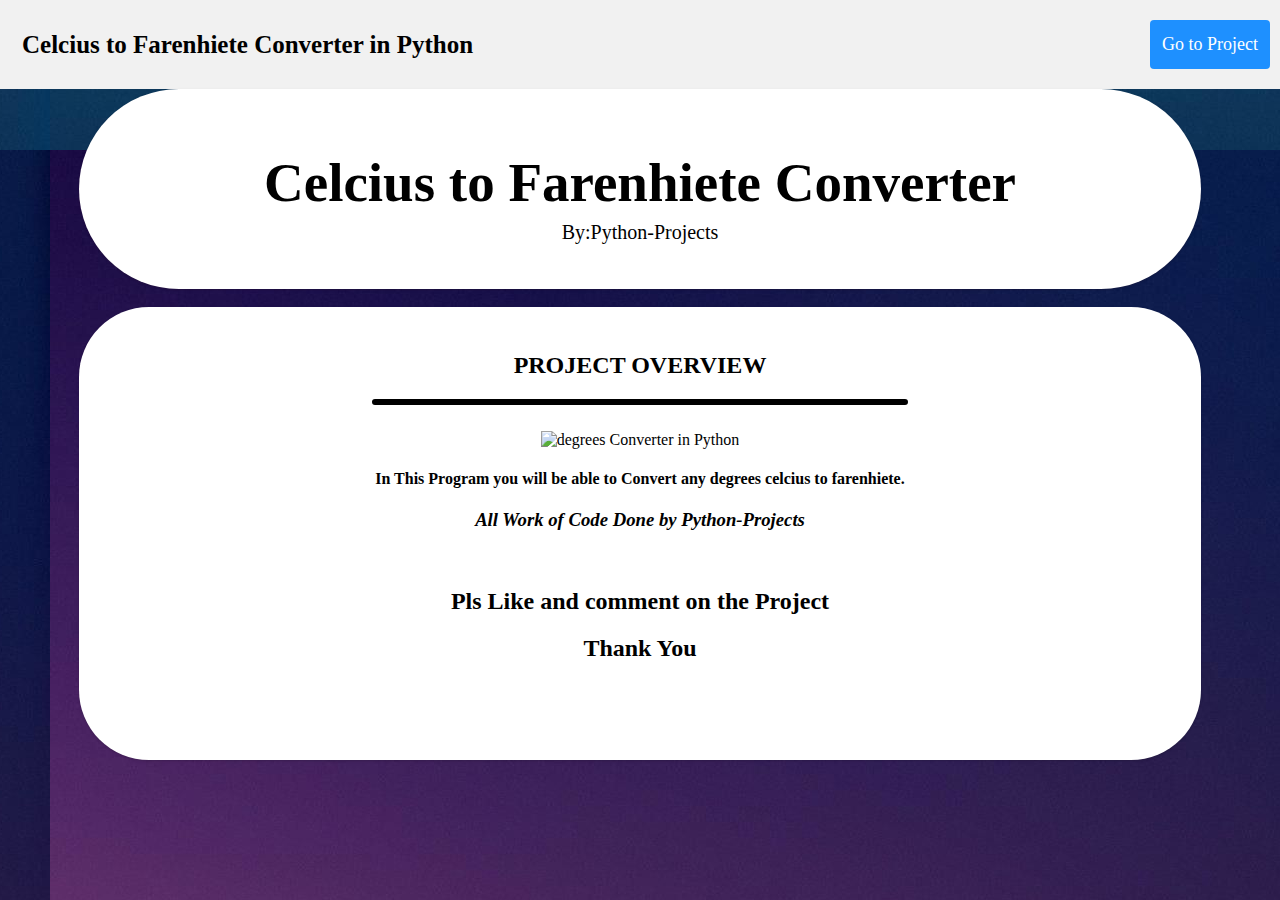
==== Celcius to Farenhiete.html @ 78a2de9d "Files for Python-Projects" ====
<!DOCTYPE html>
<html>
  
  <head>
    <meta charset="utf-8">
    <meta name="viewport" content="width=device-width, initial-scale=1.0">
    <title>Celcius to Farenhiete Converter</title>
    <link href="styleforGeussingGame.css" rel="stylesheet" type="text/css" />
    <link href="header1.css" rel="stylesheet" type="text/css" />
    <link href="scrollbar1.css" rel="stylesheet" type="text/css" />
    <link rel="icon" type="image/png" href="Icon.png">
    <meta name="keywords" content="Celcius to Farenhiete Converter,C0dingFlip,html,Replit,Python,Project on Python">
    <meta name="description" content=" Project as a Journalist on Replit.com">
	  <meta name="author" content="C0dingFlip">
  </head>
  <!--Start of Tawk.to Script-->
<script type="text/javascript">
var Tawk_API=Tawk_API||{}, Tawk_LoadStart=new Date();
(function(){
var s1=document.createElement("script"),s0=document.getElementsByTagName("script")[0];
s1.async=true;
s1.src='https://embed.tawk.to/61af210c80b2296cfdd07b99/1fma1i6eq';
s1.charset='UTF-8';
s1.setAttribute('crossorigin','*');
s0.parentNode.insertBefore(s1,s0);
})();
</script>
<!--End of Tawk.to Script-->
    <div class="header">
        <a href="index.html" class="logo">Celcius to Farenhiete Converter in Python</a>
            <div class="header-right">
                <a class="active" href="Celcius to Farenhiete project1.html">Go to Project</a>
            </div>
    </div>
  <body align="center">
    <div id="title">
      <h1>Celcius to Farenhiete Converter</h1>
      <p>By:Python-Projects</p>
    </div>
    <br>
    <div id="content">
      <h2>PROJECT OVERVIEW</h2>
      <hr>
      <br>
      <img src = "`Converter.JPG" alt="degrees Converter in Python"></img>
      <h4>In This Program you will be able to Convert any degrees celcius to farenhiete.
      </h4>
    <h3><i>All Work of Code Done by Python-Projects</i></h3>
    <br>
    <h2>Pls Like and comment on the Project</h2>
    <h2>Thank You</h2>
    <br>
    <br>
    <br>
  </body>
</html>
---- styleforGeussingGame.css ----
@import url('https://fonts.googleapis.com/css2?family=Fredoka+One&display=swap');

*{
  font-family: 'Sans-serif';
}
img {
  width: 100%;
  height: auto;
}

body{
  background-image: url("python-background test.jpg");
  background-position: 50px 150px;
}

#title{
  background: white;
  border-radius: 100px;
  width: calc(90% - 30px);
  margin: 0 auto;
  padding: 25px;
  box-shadow: rgba(70, 13, 13, 0.1) 0px 1px 3px 0px, rgba(0, 0, 0, 0.06) 0px 1px 2px 0px;
}

#title h1{
  font-size: 55px;
}

#title p{
  font-size: 20px;
}

body h1 + p { margin-top: -30px; }

#content{
  border-radius: 70px;
  background: white;
  width: calc(90% - 30px);
  padding: 25px;
  box-shadow: rgba(0, 0, 0, 0.1) 0px 1px 3px 0px, rgba(0, 0, 0, 0.06) 0px 1px 2px 0px;
  margin: 0 auto;
}

hr{
  width: 50%;
  border: 3px solid black;
  border-radius: 6px;
  background: black;
}

ul{
  text-align: center;
}

a{
  color: black;
  text-decoration: none;
}

a:hover{
  text-decoration: underline;
  cursor: pointer;
}

.textsmall{
  width: 500px;
  margin: 0 auto;
}

body {font-family: Arial, Helvetica, sans-serif;}

/* The Modal (background) */
.modal {
  display: none; /* Hidden by default */
  position: fixed; /* Stay in place */
  z-index: 1; /* Sit on top */
  padding-top: 100px; /* Location of the box */
  left: 0;
  top: 0;
  width: 100%; /* Full width */
  height: 100%; /* Full height */
  overflow: auto; /* Enable scroll if needed */
  background-color: rgb(0,0,0); /* Fallback color */
  background-color: rgba(0,0,0,0.4); /* Black w/ opacity */
}

/* Modal Content */
.modal-content {
  background-color: #fefefe;
  margin: auto;
  padding: 20px;
  border: 1px solid #888;
  width: 80%;
}

/* The Close Button */
.close {
  color: #aaaaaa;
  float: right;
  font-size: 28px;
  font-weight: bold;
}

.close:hover,
.close:focus {
  color: #000;
  text-decoration: none;
  cursor: pointer;
}
---- header1.css ----
* {box-sizing: border-box;}

body { 
  margin: 0;
  font-family: Arial, Helvetica, sans-serif;
}

.header {
  overflow: hidden;
  background-color: #f1f1f1;
  padding: 20px 10px;
}

.header a {
  float: left;
  color: black;
  text-align: center;
  padding: 12px;
  text-decoration: none;
  font-size: 18px; 
  line-height: 25px;
  border-radius: 4px;
}

.header a.logo {
  font-size: 25px;
  font-weight: bold;
}

.header a:hover {
  background-color: #ddd;
  color: black;
}

.header a.active {
  background-color: dodgerblue;
  color: white;
}

.header-right {
  float: right;
}

@media screen and (max-width: 100px) {
  .header a {
    float: right;
    display: block;
    text-align: left;
  }
  
  .header-right {
    float: none;
  }
}
---- scrollbar1.css ----
/* width */
::-webkit-scrollbar {
  width: 20px;
}

/* Track */
::-webkit-scrollbar-track {
  box-shadow: inset 0 0 5px grey; 
  border-radius: 10px;
}
 
/* Handle */
::-webkit-scrollbar-thumb {
  background: red; 
  border-radius: 10px;
}

/* Handle on hover */
::-webkit-scrollbar-thumb:hover {
  background: #b30000; 
}
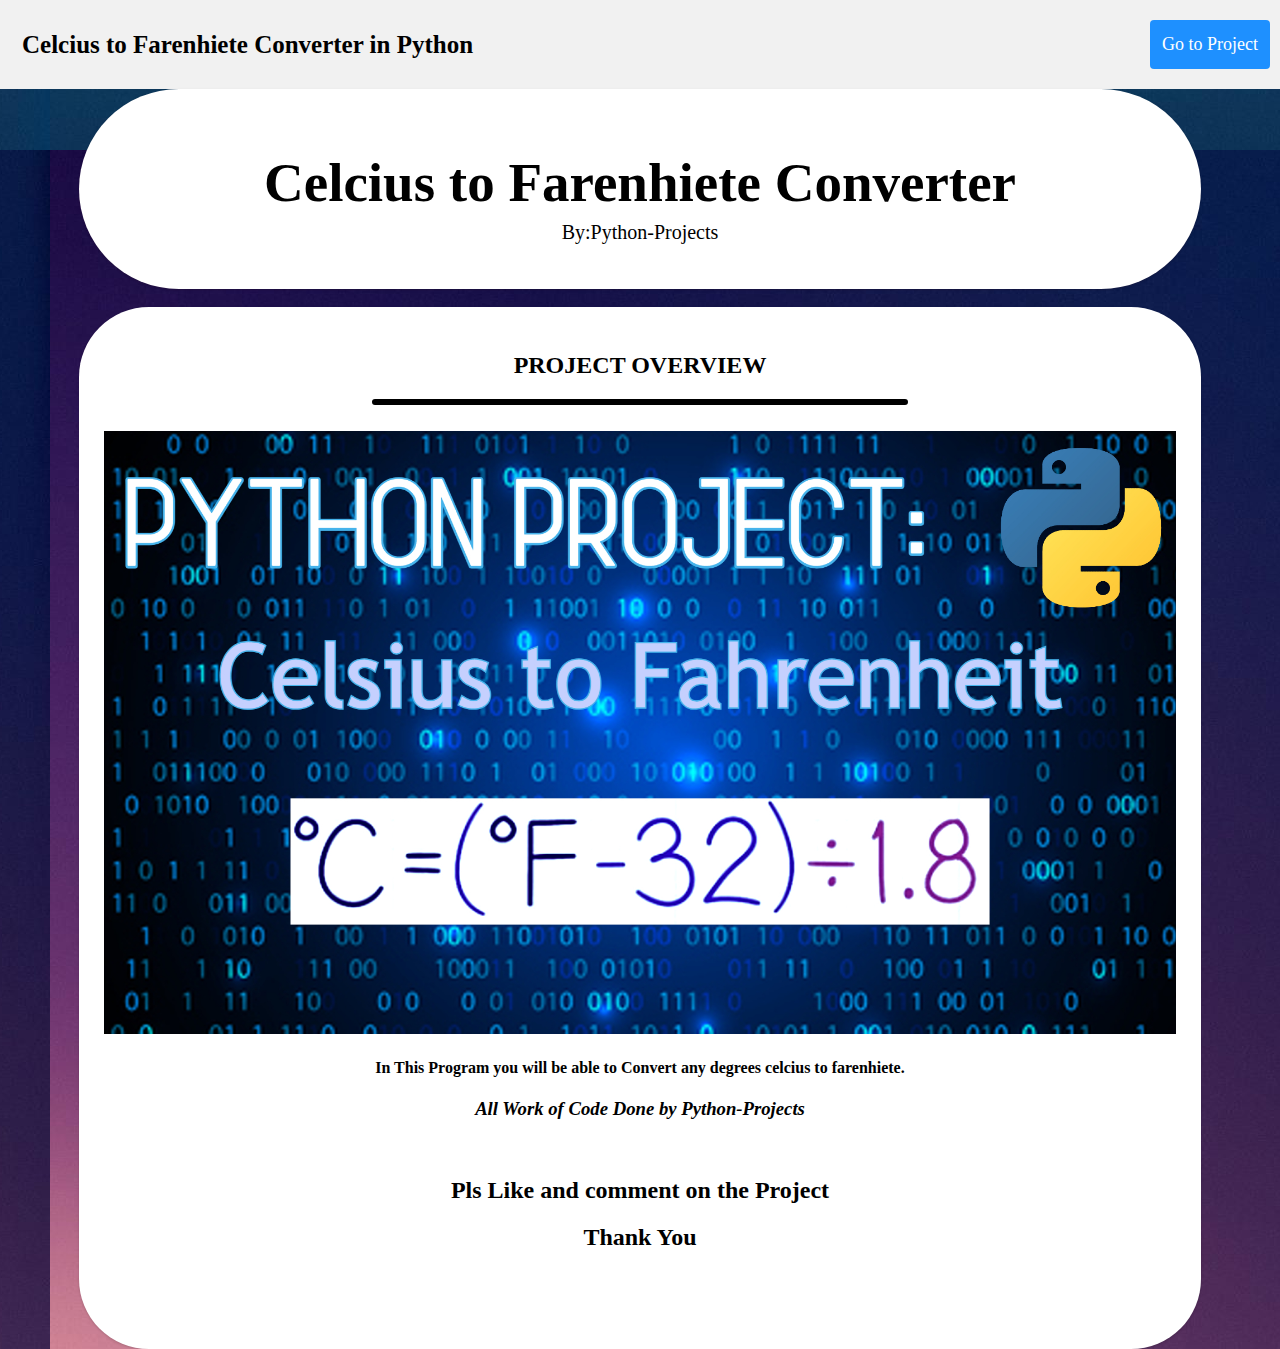
==== commit 2c25a02d: "Update Celcius to Farenhiete.html" ====
--- a/Celcius to Farenhiete.html
+++ b/Celcius to Farenhiete.html
@@ -42,7 +42,7 @@
       <h2>PROJECT OVERVIEW</h2>
       <hr>
       <br>
-      <img src = "`Converter.JPG" alt="degrees Converter in Python"></img>
+      <img src = "Celcius to farenhiete converter.jpg" alt="degrees Converter in Python"></img>
       <h4>In This Program you will be able to Convert any degrees celcius to farenhiete.
       </h4>
     <h3><i>All Work of Code Done by Python-Projects</i></h3>
@@ -53,4 +53,4 @@
     <br>
     <br>
   </body>
-</html>+</html>
